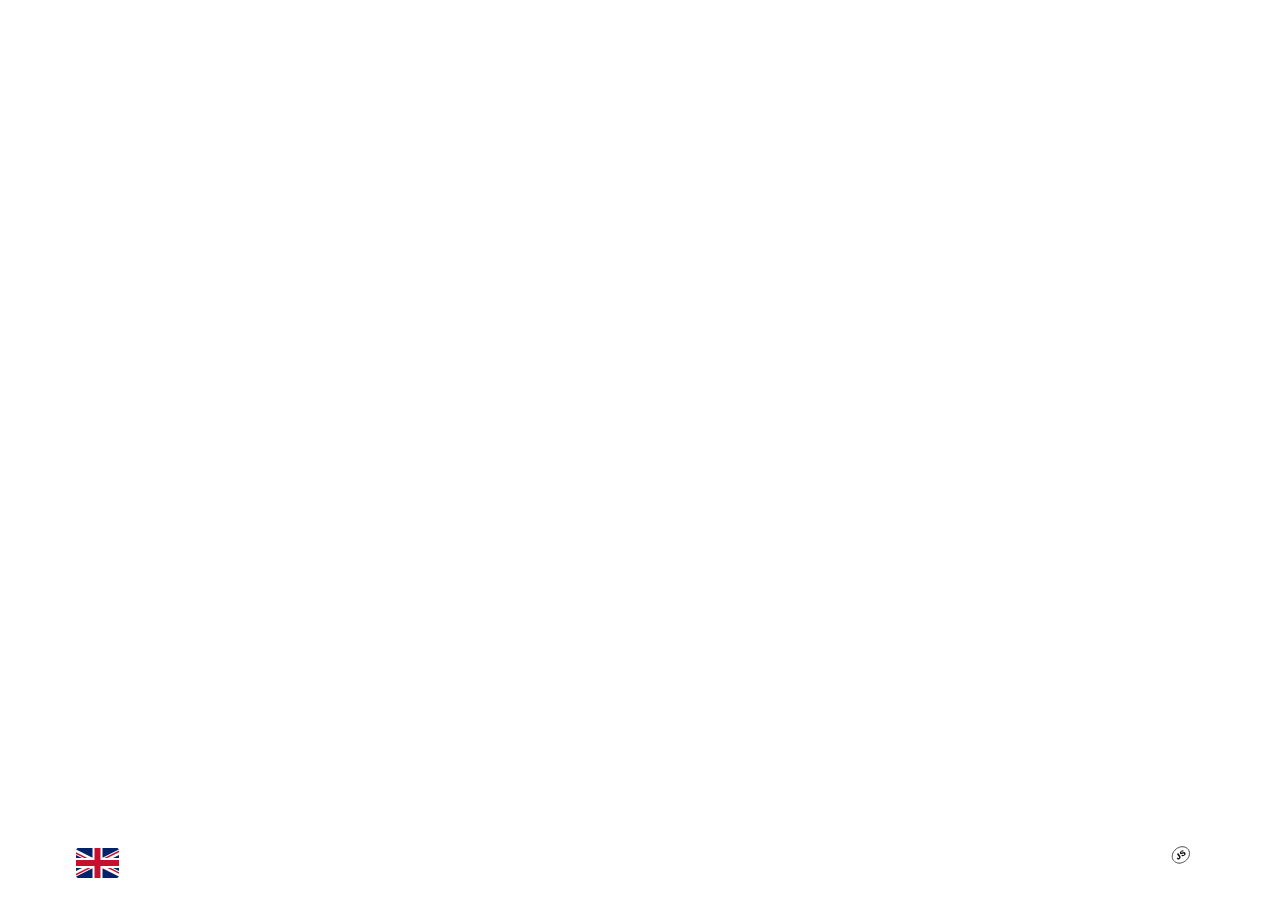
==== momentum/index.html @ db3cd1f4 "feat: add setting button" ====
<!DOCTYPE html>
<html lang="en">
<head>
  <meta charset="UTF-8" />
  <meta name="viewport" content="width=device-width, initial-scale=1.0" />
  <link href="assets/favicon.ico" rel="shortcut icon" />
  <link rel="stylesheet" href="css/owfont-regular.css" />
  <link rel="stylesheet" href="css/style.css" />
  <title>Momentum</title>
</head>
<body>
  <header class="header">
    <div class="player">
      <div class="player-controls">
        <button class="play-prev player-icon"></button>
        <button class="play player-icon"></button>
        <button class="play-next player-icon"></button>
      </div>
      <div class="vol-controls">
        <button class="vol-mute player-icon"></button>
        <input class="vol-line progress-style" type="range" min="0" max="100" value="10" >
      </div>
      <div class="play-title"><br></div>
      <input class="progress-bar progress-style" type="range" min="0" max="100" value="0">
      <div class="play-time">
        <div class="play-current-time">00:00</div>
        <div class="play-duration-time">00:00</div>
      </div>


      <ul class="play-list"></ul>
    </div>
    <div class="weather">
      <input type="text" class="city" />
      <i class="weather-icon owf"></i>
      <div class="weather-error"></div>
      <div class="description-container">
        <span class="weather-description"></span>
      </div>
      <div class="temperature"></div>
      <div class="wind"></div>
      <div class="humidity"></div>
    </div>
  </header>
  <main class="main">
    <div class="slider-icons">
      <button class="slide-prev slider-icon"></button>
      <button class="slide-next slider-icon"></button>
    </div>
    <time class="time"></time>
    <date class="date"></date>
    <div class="greeting-container">
      <span class="greeting"></span>
      <input type="text" class="name" />
    </div>
  </main>
  <footer class="footer">
    <div class="settings-wrapper">
      <button class="settings"></button>
      <button class="language"></button>
    </div>
    <div class="quote-wrapper">
      <button class="change-quote"></button>
      <div>
        <div class="quote"></div>
        <div class="author"></div>
      </div>
    </div>
    <div class="social-wrapper">
      <a class="social-item rs-logo" href="https://rs.school/js-stage0/" target="_blank">
        <img src="./assets/svg/rs_school.svg" class="rs-logo" alt="RS School" width="80" height="30">
      </a>
      <a class="social-item" href="https://github.com/Olmeor" target="_blank">
        <img src="./assets/svg/github.svg" alt="GitHub" width="40" height="40">
      </a>
    </div>
  </footer>
  <script type="module" src="js/script.js"></script>
</body>
</html>

<!-- ${translation[currentLang].defaultCity} -->

<!-- 
const translation = {
  en: {
    placeholder: "[Enter name]",
    night: "Good night",
    morning: "Good morning",
    afternoon: "Good afternoon",
    evening: "Good evening",
    temperature: "Temperature",
    windSpeed: "Wind speed",
    windSpeedUnit: "m/s",
    humidity: "Humidity",
    dataLanguage: "en-EN",
    defaultCity: "Minsk",
  },
  ru: {
    placeholder: "[Введите имя]",
    night: "Доброй ночи,",
    morning: "Доброе утро,",
    afternoon: "Добрый день,",
    evening: "Добрый вечер,",
    temperature: "Температура",
    windSpeed: "Скорость верта",
    windSpeedUnit: "м/с",
    humidity: "Влажность",
    dataLanguage: "ru-RU",
    defaultCity: "Минск",
  },
};
 -->
---- momentum/css/owfont-regular.css ----
/*!
 *  owfont-regular 1.0.0 by Deniz Fuchidzhiev - http://websygen.com
 *  License - font: SIL OFL 1.1, css: MIT License
 */
/* FONT PATH
 * -------------------------- */
@font-face {
  font-family: 'owfont';
  src: url('../assets/fonts/owfont-regular.eot?v=1.0.0');
  src: url('../assets/fonts/owfont-regular.eot?#iefix&v=1.0.0') format('embedded-opentype'),
	   url('../assets/fonts/owfont-regular.woff') format('woff'),
	   url('../assets/fonts/owfont-regular.ttf') format('truetype'),
	   url('../assets/fonts/owfont-regular.svg#owf-regular') format('svg');
  font-weight: normal;
  font-style: normal;
}
.owf {
  display: inline-block;
  font: normal normal normal 14px/1 owfont;
  font-size: inherit;
  text-rendering: auto;
  -webkit-font-smoothing: antialiased;
  -moz-osx-font-smoothing: grayscale;
  transform: translate(0, 0);
}
/* makes the font 33% larger relative to the icon container */
.owf-lg {
  font-size: 1.33333333em;
  line-height: 0.75em;
  vertical-align: -15%;
}
.owf-2x {
  font-size: 2em;
}
.owf-3x {
  font-size: 3em;
}
.owf-4x {
  font-size: 4em;
}
.owf-5x {
  font-size: 5em;
}
.owf-fw {
  width: 1.28571429em;
  text-align: center;
}
.owf-ul {
  padding-left: 0;
  margin-left: 2.14285714em;
  list-style-type: none;
}
.owf-ul > li {
  position: relative;
}
.owf-li {
  position: absolute;
  left: -2.14285714em;
  width: 2.14285714em;
  top: 0.14285714em;
  text-align: center;
}
.owf-li.owf-lg {
  left: -1.85714286em;
}
.owf-border {
  padding: .2em .25em .15em;
  border: solid 0.08em #eeeeee;
  border-radius: .1em;
}
.owf-pull-right {
  float: right;
}
.owf-pull-left {
  float: left;
}
.owf.owf-pull-left {
  margin-right: .3em;
}
.owf.owf-pull-right {
  margin-left: .3em;
}

/* owfont uses the Unicode Private Use Area (PUA) to ensure screen
   readers do not read off random characters that represent icons */
   
/*   Weather Condition Codes    */
   
/*   Thunderstorm - - - - - - - - - - - - - - - - - - - - - - - - - - - - - - - - - - - -    */
   
/* thunderstorm with light rain */
.owf-200:before,
.owf-200-d:before,
.owf-200-n:before {
  content: "\EB28";
}
/* thunderstorm with rain */
.owf-201:before,
.owf-201-d:before,
.owf-201-n:before {
  content: "\EB29";
}
/* thunderstorm with heavy rain */
.owf-202:before,
.owf-202-d:before,
.owf-202-n:before {
  content: "\EB2A";
}
/*  light thunderstorm  */
.owf-210:before,
.owf-210-d:before,
.owf-210-n:before {
  content: "\EB32";
}
/*  thunderstorm  */
.owf-211:before,
.owf-211-d:before,
.owf-211-n:before {
  content: "\EB33";
}
/*   heavy thunderstorm   */
.owf-212:before,
.owf-212-d:before,
.owf-212-n:before {
  content: "\EB34";
}
/*   ragged thunderstorm   */
.owf-221:before,
.owf-221-d:before,
.owf-221-n:before {
  content: "\EB3D";
}
/*  thunderstorm with light drizzle    */
.owf-230:before,
.owf-230-d:before,
.owf-230-n:before {
  content: "\EB46";
}
/*  thunderstorm with drizzle     */
.owf-231:before,
.owf-231-d:before,
.owf-231-n:before {
  content: "\EB47";
}
/* thunderstorm with heavy drizzle     */
.owf-232:before,
.owf-232-d:before,
.owf-232-n:before {
  content: "\EB48";
}

/*   Drizzle - - - - - - - - - - - - - - - - - - - - - - - - - - - - - - - - - - - -    */

/*  light intensity drizzle */
.owf-300:before,
.owf-300-d:before,
.owf-300-n:before {
  content: "\EB8C";
}
/*  drizzle */
.owf-301:before,
.owf-301-d:before,
.owf-301-n:before {
  content: "\EB8D";
}
/*  heavy intensity drizzle  */
.owf-302:before,
.owf-302-d:before,
.owf-302-n:before {
  content: "\EB8E";
}
/*   light intensity drizzle rain  */
.owf-310:before,
.owf-310-d:before,
.owf-310-n:before {
  content: "\EB96";
}
/*  drizzle rain  */
.owf-311:before,
.owf-311-d:before,
.owf-311-n:before {
  content: "\EB97";
}
/* heavy intensity drizzle rain */
.owf-312:before,
.owf-312-d:before,
.owf-312-n:before {
  content: "\EB98";
}
/* shower rain and drizzle  */
.owf-313:before,
.owf-313-d:before,
.owf-313-n:before {
  content: "\EB99";
}
/* heavy shower rain and drizzle*/
.owf-314:before,
.owf-314-d:before,
.owf-314-n:before {
  content: "\EB9A";
}
/* shower drizzle */
.owf-321:before,
.owf-321-d:before,
.owf-321-n:before {
  content: "\EBA1";
}

/*   Rain - - - - - - - - - - - - - - - - - - - - - - - - - - - - - - - - - - - -    */

/* light rain  */
.owf-500:before,
.owf-500-d:before,
.owf-500-n:before {
  content: "\EC54";
}
/* moderate rain  */
.owf-501:before,
.owf-501-d:before,
.owf-501-n:before {
  content: "\EC55";
}
/* heavy intensity rain  */
.owf-502:before,
.owf-502-d:before,
.owf-502-n:before {
  content: "\EC56";
}
/* very heavy rain   */
.owf-503:before,
.owf-503-d:before,
.owf-503-n:before {
  content: "\EC57";
}
/* extreme rain    */
.owf-504:before,
.owf-504-d:before,
.owf-504-n:before {
  content: "\EC58";
}
/* freezing rain    */
.owf-511:before,
.owf-511-d:before,
.owf-511-n:before {
  content: "\EC5F";
}
/*  light intensity shower rain    */
.owf-520:before,
.owf-520-d:before,
.owf-520-n:before {
  content: "\EC68";
}
/* shower rain  */
.owf-521:before,
.owf-521-d:before,
.owf-521-n:before {
  content: "\EC69";
}
/*  heavy intensity shower rain  */
.owf-522:before,
.owf-522-d:before,
.owf-522-n:before {
  content: "\EC6A";
}
/* ragged shower rain  */
.owf-531:before,
.owf-531-d:before,
.owf-531-n:before {
  content: "\EC73";
}

/*   Snow - - - - - - - - - - - - - - - - - - - - - - - - - - - - - - - - - - - -    */

/* light snow  */
.owf-600:before,
.owf-600-d:before,
.owf-600-n:before {
  content: "\ECB8";
}
/*  snow  */
.owf-601:before,
.owf-601-d:before,
.owf-601-n:before {
  content: "\ECB9";
}
/*   heavy snow   */
.owf-602:before,
.owf-602-d:before,
.owf-602-n:before {
  content: "\ECBA";
}
/*  sleet  */
.owf-611:before,
.owf-611-d:before,
.owf-611-n:before {
  content: "\ECC3";
}
/*   shower sleet */
.owf-612:before,
.owf-612-d:before,
.owf-612-n:before {
  content: "\ECC4";
}
/* light rain and snow */
.owf-615:before,
.owf-615-d:before,
.owf-615-n:before {
  content: "\ECC7";
}
/* rain and snow  */
.owf-616:before,
.owf-616-d:before,
.owf-616-n:before {
  content: "\ECC8";
}
/* light shower snow  */
.owf-620:before,
.owf-620-d:before,
.owf-620-n:before {
  content: "\ECCC";
}
/* shower snow  */
.owf-621:before,
.owf-621-d:before,
.owf-621-n:before {
  content: "\ECCD";
}
/* heavy shower snow  */
.owf-622:before,
.owf-622-d:before,
.owf-622-n:before {
  content: "\ECCE";
}

/*   Atmosphere - - - - - - - - - - - - - - - - - - - - - - - - - - - - - - - - - - - -    */

/* mist */
.owf-701:before,
.owf-701-d:before,
.owf-701-n:before {
  content: "\ED1D";
}
/* smoke */
.owf-711:before,
.owf-711-d:before,
.owf-711-n:before {
  content: "\ED27";
}
/* haze */
.owf-721:before,
.owf-721-d:before,
.owf-721-n:before {
  content: "\ED31";
}
/* Sand/Dust Whirls */
.owf-731:before,
.owf-731-d:before,
.owf-731-n:before {
  content: "\ED3B";
}
/* Fog */
.owf-741:before,
.owf-741-d:before,
.owf-741-n:before {
  content: "\ED45";
}
/* sand */
.owf-751:before,
.owf-751-d:before,
.owf-751-n:before {
  content: "\ED4F";
}
/* dust */
.owf-761:before,
.owf-761-d:before,
.owf-761-n:before {
  content: "\ED59";
}
/*  VOLCANIC ASH  */
.owf-762:before,
.owf-762-d:before,
.owf-762-n:before {
  content: "\ED5A";
}
/* SQUALLS */
.owf-771:before,
.owf-771-d:before,
.owf-771-n:before {
  content: "\ED63";
}
/* TORNADO */
.owf-781:before,
.owf-781-d:before,
.owf-781-n:before {
  content: "\ED6D";
}

/*   Clouds - - - - - - - - - - - - - - - - - - - - - - - - - - - - - - - - - - - -    */

/*  sky is clear  */  /*  Calm  */
.owf-800:before,
.owf-800-d:before,
.owf-951:before,
.owf-951-d:before {
  content: "\ED80";
}
.owf-800-n:before,
.owf-951-n:before {
  content: "\F168";
}
/*  few clouds   */
.owf-801:before,
.owf-801-d:before {
  content: "\ED81";
}
.owf-801-n:before {
  content: "\F169";
}
/* scattered clouds */
.owf-802:before,
.owf-802-d:before {
  content: "\ED82";
}
.owf-802-n:before {
  content: "\F16A";
}
/* broken clouds  */
.owf-803:before,
.owf-803-d:before,
.owf-803-n:before {
  content: "\ED83";
}
/* overcast clouds  */
.owf-804:before,
.owf-804-d:before,
.owf-804-n:before {
  content: "\ED84";
}

/*   Extreme - - - - - - - - - - - - - - - - - - - - - - - - - - - - - - - - - - - -    */

/* tornado  */
.owf-900:before,
.owf-900-d:before,
.owf-900-n:before {
  content: "\EDE4";
}
/*  tropical storm  */
.owf-901:before,
.owf-901-d:before,
.owf-901-n:before {
  content: "\EDE5";
}
/* hurricane */
.owf-902:before,
.owf-902-d:before,
.owf-902-n:before {
  content: "\EDE6";
}
/* cold */
.owf-903:before,
.owf-903-d:before,
.owf-903-n:before {
  content: "\EDE7";
}
/* hot */
.owf-904:before,
.owf-904-d:before,
.owf-904-n:before {
  content: "\EDE8";
}
/* windy */
.owf-905:before,
.owf-905-d:before,
.owf-905-n:before {
  content: "\EDE9";
}
/* hail */
.owf-906:before,
.owf-906-d:before,
.owf-906-n:before {
  content: "\EDEA";
}

/*   Additional - - - - - - - - - - - - - - - - - - - - - - - - - - - - - - - - - - - -    */

/* Setting */
.owf-950:before,
.owf-950-d:before,
.owf-950-n:before {
  content: "\EE16";
}
/*  Light breeze  */
.owf-952:before,
.owf-952-d:before,
.owf-952-n:before {
  content: "\EE18";
}
/*  Gentle Breeze  */
.owf-953:before,
.owf-953-d:before,
.owf-953-n:before {
  content: "\EE19";
}
/*  Moderate breeze  */
.owf-954:before,
.owf-954-d:before,
.owf-954-n:before {
  content: "\EE1A";
}
/* Fresh Breeze  */
.owf-955:before,
.owf-955-d:before,
.owf-955-n:before {
  content: "\EE1B";
}
/* Strong  Breeze  */
.owf-956:before,
.owf-956-d:before,
.owf-956-n:before {
  content: "\EE1C";
}
/* High wind, near gale  */
.owf-957:before,
.owf-957-d:before,
.owf-957-n:before {
  content: "\EE1D";
}
/* Gale */
.owf-958:before,
.owf-958-d:before,
.owf-958-n:before {
  content: "\EE1E";
}
/*  Severe Gale  */
.owf-959:before,
.owf-959-d:before,
.owf-959-n:before {
  content: "\EE1F";
}
/* Storm */
.owf-960:before,
.owf-960-d:before,
.owf-960-n:before {
  content: "\EE20";
}
/*  Violent Storm  */
.owf-961:before,
.owf-961-d:before,
.owf-961-n:before {
  content: "\EE21";
}
/* Hurricane */
.owf-962:before,
.owf-962-d:before,
.owf-962-n:before {
  content: "\EE22";
}
---- momentum/css/style.css ----
@font-face {
  font-family: 'Arial-MT';
  src: url("../assets/fonts/Arial-MT.woff"); /* Путь к файлу со шрифтом */
 }

* {
  box-sizing: border-box;
  margin: 0;
  padding: 0;
}
/* ---------------------------------- */

button,
html input[type="button"],
input[type="reset"],
input[type="submit"],
input[type="range"],
input[type="text"] {
  cursor: pointer;
  overflow: visible;
}

button[disabled],
html input[disabled] {
  cursor: default;
}

body {
  min-width: 480px;
  min-height: 100vh;
  font-family: 'Arial', sans-serif;
  font-size: 16px;
  color: #fff;
  text-align: center;
  /* background: url("../assets/img/bg.jpg") center/cover, rgba(0, 0, 0, 0.5); */
  background-blend-mode: multiply;
  transition: background-image 1s ease-in-out;
  background-size: cover;
  overflow: hidden;
}

.header {
  display: flex;
  justify-content: space-between;
  align-items: flex-start;
  width: 100%;
  height: 30vh;
  min-height: 220px;  
  padding: 20px;
}

/* Player */

.player {
  width: 200px;
  position: relative;
}

.player::before,
.weather::before {
  	display: block;
	content: "";
	position: absolute;
	left: -20px;
	top: -20px;
	width: calc(100% + 40px);
	height: calc(100% + 40px);
	background-color: #FFFFFF10;
	z-index: -1;
}

.player::before {
	border-bottom-right-radius: 16px;
}

.weather::before {
  border-bottom-left-radius: 16px;
}

.player-controls {
  display: flex;
  align-items: center;
  justify-content: space-around;
  margin-bottom: 10px;
}

.play-list {
  text-align: left;

}

.play-item {
  position: relative;
  padding: 5px;
  padding-left: 20px;
  list-style: none;
  opacity: .8;
  transition: .3s;
  display: flex;
  justify-content: space-between;
  width: 200px;
  cursor: pointer;
}

.play-item:hover {
  opacity: 1;
}

.play-item::before {
  content: "\2713";  
  position: absolute;
  left: 0;
  top: 2px;
  font-weight: 900;
}

.item-active {
  color: #C5B358;
}

.item-active::before {
  color: #C5B358;
}

.player-icon,
.slider-icon,
.change-quote {
  width: 32px;
  height: 32px;
  background-size: 32px 32px;
  background-position: center center;
  background-repeat: no-repeat;
  background-color: transparent;
  border: 0;
  outline: 0;
  opacity: .8;
  transition: .3s;  
}

.player-icon:hover,
.slider-icon:hover,
.change-quote:hover {
  opacity: 1;
}

.player-icon:active,
.slider-icon:active,
.change-quote:active {
  border: 0;
  outline: 0;  
  transform: scale(1.1);
}

.play {
  width: 40px;
  height: 40px;
  background-size: 40px 40px;
  background-image: url("../assets/svg/play.svg");
}

.play-item-btn {
  width: 16px;
  height: 16px;
  background-size: 16px 16px;
}

.play-item-pause {
  background-image: url("../assets/svg/pause-active.svg");
}

.pause {
  background-image: url("../assets/svg/pause.svg");
}

.play-prev {
  background-image: url("../assets/svg/play-prev.svg");
}

.play-next {
  background-image: url("../assets/svg/play-next.svg");
}

/* Advanced player */

.time-line {
  display: flex;
  height: 6px;
  border-radius: 3px;
  background-color: rgba(255, 255, 255, 0.5);
  z-index: 2;
  margin-bottom: 2px;
}

.all-time-line {
  display: flex;
  height: 6px;
  align-self: center;
  border-radius: 3px;
  background-color: rgb(255, 255, 255);
  z-index: 1;
}

.mute-icon {
  background-image: url("../assets/svg/mute.svg") !important;
}

.vol-controls {
  left: 164px;
  width: 200px;
  display: flex;
  justify-self: flex-start;
  align-items: stretch;
  z-index: 10;
  transition: width 0.5s;
  padding-bottom: 10px;
  gap: 8px;
}

.vol-mute {
  background-image: url("../assets/svg/volume.svg");
  background-repeat: no-repeat;
  justify-self: flex-start;
  min-width: 32px;
  height: 32px;
}

.vol-line {
  width: 160px;
  align-self: center;
  height: 6px;
}

.progress-style {
  -webkit-appearance: none;
  appearance: none;
  height: 6px;
  width: 100%;
  background: rgba(255, 255, 255, 0.5);
  border-radius: 3px;
}

.progress-style::-webkit-slider-thumb {
  -webkit-appearance: none;
  margin-top: -6px;
  margin-left: 0px;
  height: 16px;
  width: 10px;
  /* border: 0; */
  background: rgba(255, 255, 255);
  border-radius: 50%;
}

.progress-style::-webkit-slider-runnable-track {
  -webkit-appearance: none;
  appearance: none;
  max-height: 5px;
  border-radius: 30px;
}

.progress-style:focus {
  outline: none;
}

.play-title {
  text-align: center;
  opacity: .8;
}

.play-time {
  display: flex;
  justify-content: space-between;
  margin-top: 5px;
  margin-bottom: 8px;
}

.play-current-time {
  font-size: 0.8rem;
  opacity: .8;
}

.play-duration-time {
  font-size: 0.8rem;
  opacity: .8;
}

/* Weather */

.weather {
  display: flex;
  flex-direction: column;
  justify-content: space-between;
  align-items: flex-start;
  row-gap: 5px;
  width: 180px;
  min-height: 180px;
  height: 268px; /* need resize observer*/
  text-align: left;
  position: relative;
  opacity: .8;
}

.weather-error {
  margin-top: -10px;
}

.description-container {
  display: flex;
  flex-wrap: wrap;
  justify-content: flex-start;
  align-items: center;
  column-gap: 12px;
}

.weather-icon {
  font-size: 80px;
}

.city {
  width: 170px;
  height: 34px;
  padding: 5px;
  font-size: 20px;
  line-height: 24px;
  color: #fff;  
  border: 0;
  outline: 0;
  border-bottom: 1px solid #fff;
  background-color: transparent;
  z-index: 1;
}

/* Background slider*/

.main {
  position: relative;
  display: flex;
  flex-direction: column;
  justify-content: center;
  align-items: center;
  width: 100%;
  height: 40vh;
  min-height: 260px;  
  padding: 20px;
}

.slider-icon {
  position: absolute;
  top: 50%;
  margin-top: -16px;
}

.slide-prev {
  left: 20px;
  background-image: url("../assets/svg/slider-prev.svg");
}

.slide-next {
  right: 20px;
  background-image: url("../assets/svg/slider-next.svg");
}

.time {
  min-height: 124px;
  margin-bottom: 10px;
  font-family: 'Arial-MT';
  font-size: 100px;
  letter-spacing: -4px;  
}

.date {
  min-height: 28px;
  font-size: 24px;
  margin-bottom: 20px;
}

.greeting-container {
  display: flex;
  flex-wrap: wrap;
  justify-content: stretch;
  align-items: center;
  min-height: 48px;
  width: 100vw;
  font-size: 40px;
}

.greeting {
  flex: 1;  
  padding: 10px;
  text-align: right;
}

.name {
  flex: 1;
  max-width: 50%;
  padding: 10px;
  font-size: 40px;
  text-align: left;
  color: #fff;
  background-color: transparent;
  border: 0;
  outline: 0;
}

.name::placeholder {
  color: #fff;
  opacity: .6;
}

/* Footer */

.footer {
  display: flex;
  /* flex-direction: column; */
  justify-content: space-between;
  align-items: flex-end;
  width: 100%;
  height: 30vh;
  min-height: 160px;  
  padding: 20px;
  gap: 30px;
}

.change-quote {
  margin-bottom: 30px;
  background-image: url("../assets/svg/reload.svg");  
}

.quote {
  min-height: 32px;
}

.author {
  min-height: 20px;
}

.settings-wrapper {
  display: flex;
	gap: 20px;
	left: 20px;
	bottom: 20px;
	align-items: center;
  min-width: 140px;
}

.social-wrapper {
  display: flex;
	gap: 20px;
	right: 20px;
	bottom: 20px;
	align-items: center;
}

.social-wrapper img {
  display: block;
}

.settings {
  background-image: url("../assets/svg/settings.svg");
  background-position: center center;
  background-repeat: no-repeat;
  background-color: transparent;
  width: 35px;
  height: 35px;
  border: 0;
  opacity: 0.8;
  transition: all 0.3s ease;
}

.settings:hover {
	transform: rotate(90deg);
  opacity: 1;
}

.language {
  background-image: url("../assets/svg/united-kingdom-flag-icon.svg");
  background-position: center center;
  background-repeat: no-repeat;
  background-color: transparent;
  width: 45px;
  height: 30px;
  border: 0;
}

.language-ru {
  background-image: url("../assets/svg/russia-flag-icon.svg");
}


@media (max-width: 768px) {
  .time {
    min-height: 80px;
    font-size: 72px;    
  }

  .greeting-container {
    min-height: 40px;
    font-size: 32px;
  }

  .greeting {
    padding: 5px;
  }

  .name {
    font-size: 32px;
    padding: 5px;
  }
}
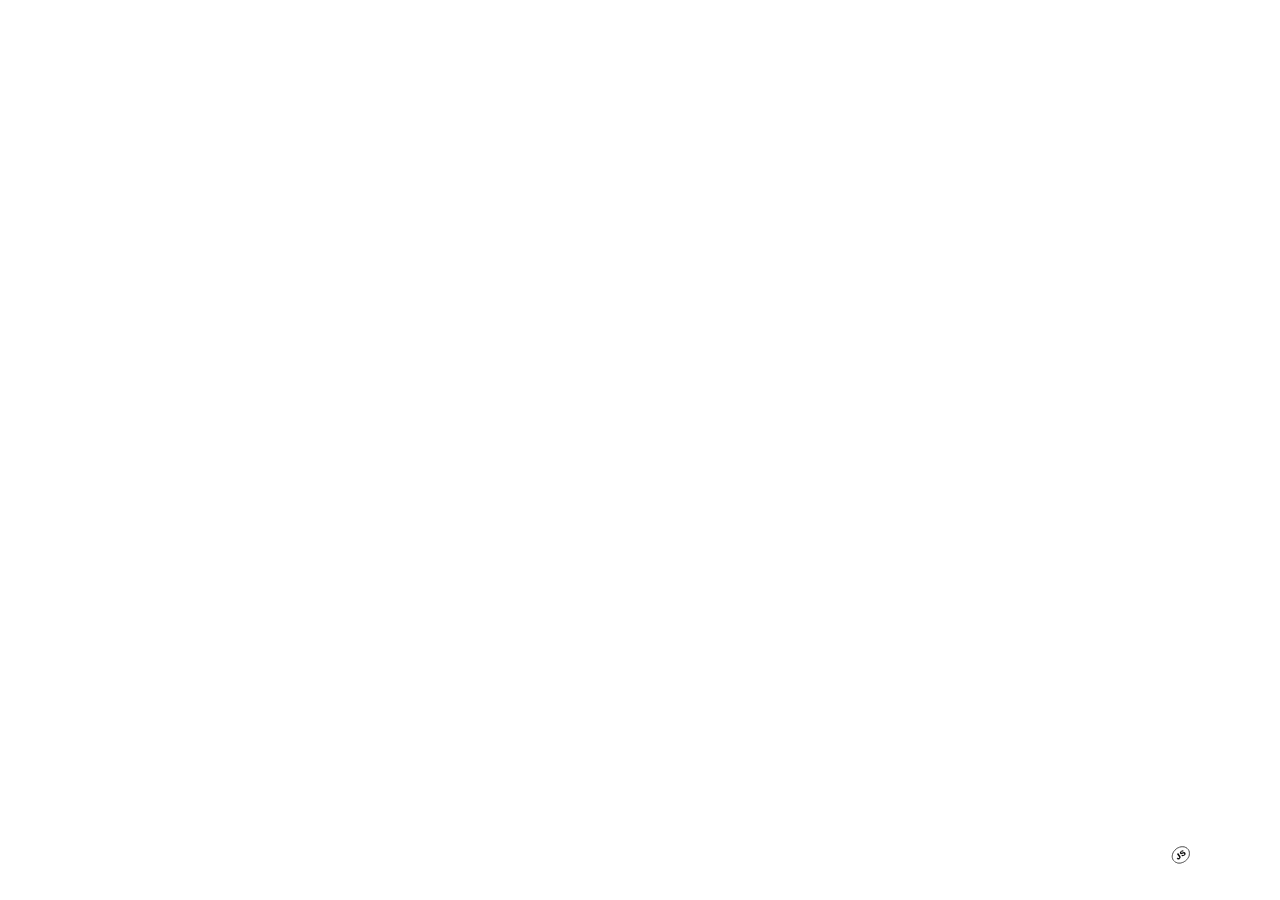
==== commit d40b8847: "fix: fix any bugs" ====
--- a/momentum/index.html
+++ b/momentum/index.html
@@ -37,9 +37,9 @@
       <div class="description-container">
         <span class="weather-description"></span>
       </div>
-      <div class="temperature"></div>
-      <div class="wind"></div>
-      <div class="humidity"></div>
+      <div class="weather-temperature temperature"></div>
+      <div class="weather-wind wind"></div>
+      <div class="weather-humidity humidity"></div>
     </div>
   </header>
   <main class="main">
@@ -47,17 +47,87 @@
       <button class="slide-prev slider-icon"></button>
       <button class="slide-next slider-icon"></button>
     </div>
-    <time class="time"></time>
+    <time class="time timeBlock"></time>
     <date class="date"></date>
     <div class="greeting-container">
       <span class="greeting"></span>
       <input type="text" class="name" />
     </div>
+    <div class="settings-wrapper">
+      <form name="form" class="settings-form" action="#">
+        <div class="settings-content">
+          <div class="settings-block">
+            <p class="setting-lang">Изменить язык</p>
+            <span class="input-checkbox">
+              <input type="checkbox" class="checkbox" id="switch-lang" name="languageButton">
+              <label for="switch-lang" class="toggle-lang"></label>
+            </span>
+          </div>
+          <div class="settings-block">
+            <p class="setting-time">Время</p>
+            <span class="input-checkbox">
+              <input type="checkbox" class="checkbox" id="switch-time" name="timeBlock">
+              <label for="switch-time"></label>
+            </span>
+          </div>
+          <div class="settings-block">
+            <p class="setting-date">Дата</p>
+            <span class="input-checkbox">
+              <input type="checkbox" class="checkbox" id="switch-date" name="dateBlock">
+              <label for="switch-date"></label>
+            </span>
+          </div>
+          <div class="settings-block">
+            <p class="setting-greeting">Приветствие</p>
+            <span class="input-checkbox">
+              <input type="checkbox" class="checkbox" id="switch-greeting" name="greetingBlock">
+              <label for="switch-greeting"></label>
+            </span>
+          </div>
+          <div class="settings-block">
+            <p class="setting-quotes">Цитаты</p>
+            <span class="input-checkbox">
+              <input type="checkbox" class="checkbox" id="switch-quote" name="quotesBlock">
+              <label for="switch-quote"></label>
+            </span>
+          </div>
+          <div class="settings-block">
+            <p class="setting-audio">Аудио плеер</p>
+            <span class="input-checkbox">
+              <input type="checkbox" class="checkbox" id="switch-audio" name="playerBlock">
+              <label for="switch-audio"></label>
+            </span>
+          </div>
+          <div class="settings-block">
+            <p class="setting-weather">Погода</p>
+            <span class="input-checkbox">
+              <input type="checkbox" class="checkbox" id="switch-weather" name="weatherBlock">
+              <label for="switch-weather"></label>
+            </span>
+          </div>
+          
+          <div class="settings-block">
+            <p class="setting-bg">Бэкграунд</p>
+            <div class="setting-bg-container">
+              <!-- <label for="switch-background"></label> -->
+              <select class="switch-background" id="switch-background" name="backgroundBlock">
+                <option value="1" selected>Github</option>
+                <option value="2">Unsplash API</option>
+                <option value="3">Flickr API</option>
+              </select>
+            </div>
+          </div>
+          <div class="settings-block bgThemeBlock disable-block">
+            <input type="text" placeholder="Введите тему" class="switch-background-theme" id="switch-bg-theme" name="backgroundTheme">
+            <button class="set-theme-button"></button>
+          </div>
+          </div>
+      </form>
+    </div>
   </main>
   <footer class="footer">
     <div class="settings-wrapper">
       <button class="settings"></button>
-      <button class="language"></button>
     </div>
     <div class="quote-wrapper">
       <button class="change-quote"></button>
@@ -78,36 +148,3 @@
   <script type="module" src="js/script.js"></script>
 </body>
 </html>
-
-<!-- ${translation[currentLang].defaultCity} -->
-
-<!-- 
-const translation = {
-  en: {
-    placeholder: "[Enter name]",
-    night: "Good night",
-    morning: "Good morning",
-    afternoon: "Good afternoon",
-    evening: "Good evening",
-    temperature: "Temperature",
-    windSpeed: "Wind speed",
-    windSpeedUnit: "m/s",
-    humidity: "Humidity",
-    dataLanguage: "en-EN",
-    defaultCity: "Minsk",
-  },
-  ru: {
-    placeholder: "[Введите имя]",
-    night: "Доброй ночи,",
-    morning: "Доброе утро,",
-    afternoon: "Добрый день,",
-    evening: "Добрый вечер,",
-    temperature: "Температура",
-    windSpeed: "Скорость верта",
-    windSpeedUnit: "м/с",
-    humidity: "Влажность",
-    dataLanguage: "ru-RU",
-    defaultCity: "Минск",
-  },
-};
- -->--- a/momentum/css/style.css
+++ b/momentum/css/style.css
@@ -26,16 +26,21 @@
 }
 
 body {
+  display: flex;
+  flex-direction: column;
+  justify-content: space-between;
+  height: 100%;
+  width: 100%;
   min-width: 480px;
   min-height: 100vh;
   font-family: 'Arial', sans-serif;
   font-size: 16px;
   color: #fff;
   text-align: center;
-  /* background: url("../assets/img/bg.jpg") center/cover, rgba(0, 0, 0, 0.5); */
   background-blend-mode: multiply;
   transition: background-image 1s ease-in-out;
   background-size: cover;
+  /* background-size: auto 100%; */
   overflow: hidden;
 }
 
@@ -54,27 +59,28 @@
 .player {
   width: 200px;
   position: relative;
+  transition: .3s;
 }
 
 .player::before,
 .weather::before {
-  	display: block;
+  display: block;
 	content: "";
 	position: absolute;
 	left: -20px;
 	top: -20px;
 	width: calc(100% + 40px);
 	height: calc(100% + 40px);
-	background-color: #FFFFFF10;
+	background-color: #FFFFFF20;
 	z-index: -1;
 }
 
 .player::before {
-	border-bottom-right-radius: 16px;
+	border-bottom-right-radius: 20px;
 }
 
 .weather::before {
-  border-bottom-left-radius: 16px;
+  border-bottom-left-radius: 20px;
 }
 
 .player-controls {
@@ -86,16 +92,32 @@
 
 .play-list {
   text-align: left;
-
+  height: 112px;
+  overflow-y: scroll;
+  overflow-x: hidden;
+}
+
+.play-list::-webkit-scrollbar {
+  width: 6px;
+}
+
+.play-list::-webkit-scrollbar-track {
+  background: rgba(255, 255, 255, 0.5);
+  border-radius: 3px;
+}
+
+.play-list::-webkit-scrollbar-thumb {
+  background-color: white;
+  border-radius: 20px;
 }
 
 .play-item {
   position: relative;
-  padding: 5px;
-  padding-left: 20px;
+  padding: 5px 15px 5px 20px;
+  /* padding-left: 20px; */
   list-style: none;
   opacity: .8;
-  transition: .3s;
+  /* transition: .3s; */
   display: flex;
   justify-content: space-between;
   width: 200px;
@@ -289,14 +311,15 @@
   display: flex;
   flex-direction: column;
   justify-content: space-between;
-  align-items: flex-start;
+  /* align-items: flex-start; */
   row-gap: 5px;
   width: 180px;
   min-height: 180px;
   height: 268px; /* need resize observer*/
-  text-align: left;
+  /* text-align: left; */
   position: relative;
   opacity: .8;
+  transition: .3s;
 }
 
 .weather-error {
@@ -313,6 +336,12 @@
 
 .weather-icon {
   font-size: 80px;
+}
+
+.weather-temperature,
+.weather-wind,
+.weather-humidity {
+  display: flex;
 }
 
 .city {
@@ -364,13 +393,15 @@
   margin-bottom: 10px;
   font-family: 'Arial-MT';
   font-size: 100px;
-  letter-spacing: -4px;  
+  letter-spacing: -4px;
+  transition: .3s;
 }
 
 .date {
   min-height: 28px;
   font-size: 24px;
   margin-bottom: 20px;
+  transition: .3s;
 }
 
 .greeting-container {
@@ -381,6 +412,7 @@
   min-height: 48px;
   width: 100vw;
   font-size: 40px;
+  transition: .3s;
 }
 
 .greeting {
@@ -420,6 +452,9 @@
   gap: 30px;
 }
 
+.quote-wrapper {
+  transition: .3s;
+}
 .change-quote {
   margin-bottom: 30px;
   background-image: url("../assets/svg/reload.svg");  
@@ -459,8 +494,8 @@
   background-position: center center;
   background-repeat: no-repeat;
   background-color: transparent;
-  width: 35px;
-  height: 35px;
+  width: 30px;
+  height: 30px;
   border: 0;
   opacity: 0.8;
   transition: all 0.3s ease;
@@ -471,20 +506,171 @@
   opacity: 1;
 }
 
-.language {
-  background-image: url("../assets/svg/united-kingdom-flag-icon.svg");
-  background-position: center center;
-  background-repeat: no-repeat;
-  background-color: transparent;
-  width: 45px;
-  height: 30px;
-  border: 0;
-}
-
-.language-ru {
-  background-image: url("../assets/svg/russia-flag-icon.svg");
-}
-
+/* Settings */
+
+.settings-form {
+	position: fixed;
+	left: -300px;
+	bottom: 80px;
+	z-index: 3;
+  transition: .3s;
+}
+
+.settings-open{
+  left: 30px;
+}
+
+.settings-menu-shadow {
+  position: fixed;
+  z-index: 3;
+  width: 100%;
+  height: 100%;
+  background-color: rgba(0, 0, 0, .3);
+  left: 0;
+  bottom: 0;
+}
+
+.settings-content {
+	display: flex;
+	flex-direction: column;
+  padding: 20px;
+  width: 270px;
+	box-sizing: border-box;
+	gap: 15px;
+	background-color: #FFFFFF20;
+	border-radius: 20px;
+	transition: all 0.4s ease;
+}
+
+.settings-block {
+	white-space: nowrap;
+	display: flex;
+  /* position: relative; */
+	justify-content: space-between;
+	align-items: flex-start;
+	gap: 20px;
+  font-size: 18px;
+}
+
+.settings-block p {
+	user-select: none;
+	/* font-weight: normal; */
+	line-height: 20px;
+}
+
+.setting-lang {
+  padding-top: 7px;
+}
+
+/* label */
+
+input[type="checkbox"] {
+	height: 0;
+	width: 0;
+	visibility: hidden;
+	position: absolute;
+}
+
+label {
+	cursor: pointer;
+	text-indent: -9999px;
+	width: 40px;
+	height: 20px;
+	background: grey;
+	display: block;
+	border-radius: 100px;
+	position: relative;
+}
+
+label::after {
+	content: "";
+	position: absolute;
+	top: 5px;
+	left: 5px;
+	width: 10px;
+	height: 10px;
+	background: #0039A6;
+	border-radius: 10px;
+	transition: 0.3s;
+	z-index: 1;
+}
+
+input:checked + label {
+	background: #FFFFFF;
+}
+
+input + .toggle-lang {
+	border-radius: 0;
+  /* width: 30px; */
+  height: 27px;
+	background: url("../assets/svg/united-kingdom-flag-icon.svg");
+}
+
+input:checked + .toggle-lang {
+	background: url("../assets/svg/russia-flag-icon.svg");
+	/* background-position-y: 1.2px; */
+}
+
+/* input + .toggle-lang {
+	box-shadow: inset 0 0 3px rgba(0, 0, 0, 0.8);
+	background-blend-mode: multiply;
+} */
+
+input:checked + label:after {
+	left: calc(100% - 5px);
+	transform: translateX(-100%);
+}
+
+label:active:after {
+	width: 18px;
+}
+
+input + .toggle-lang::after {
+	content: "";
+	width: 100%;
+	height: 100%;
+	position: absolute;
+	left: 0 !important;
+	top: 0;
+	/* background-color: #FFF; */
+	/* border-radius: 20px; */
+	/* z-index: 0; */
+	opacity: 0.1;
+  transform: none !important;
+}
+
+.setting-bg-container select {
+	padding: 0 5px;
+	height: 20px;
+	border: 0;
+	border-radius: 20px;
+	box-sizing: border-box;
+	outline: none;
+}
+
+.with-tag {
+	margin-bottom: 34px;
+}
+.with-tag input {
+	display: block;
+}
+
+.disable-block {
+  display: none;
+}
+
+.hidden-block {
+	opacity: 0;
+	visibility: hidden;
+	overflow: hidden;
+  /* height: 0; */
+  min-height: 0;
+  padding: 0;
+	margin: 0;
+  font-size: 0;
+	transform: scale(0, 0);
+  transition: .3s;
+}
 
 @media (max-width: 768px) {
   .time {
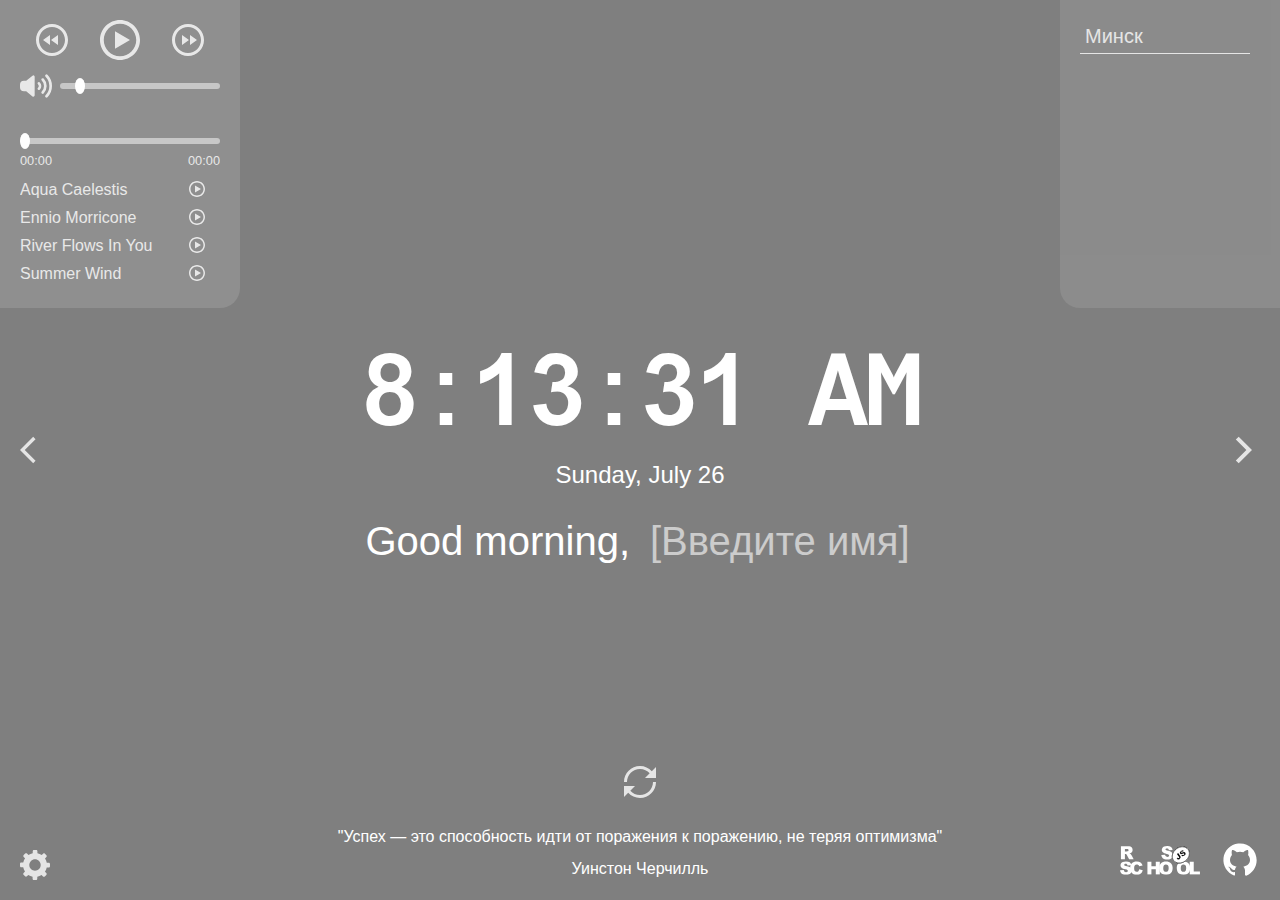
==== commit ea7f155e: "Merge branch 'gh-pages' into momentum" ====
--- a/momentum/index.html
+++ b/momentum/index.html
@@ -26,8 +26,6 @@
         <div class="play-current-time">00:00</div>
         <div class="play-duration-time">00:00</div>
       </div>
-
-
       <ul class="play-list"></ul>
     </div>
     <div class="weather">
@@ -54,7 +52,7 @@
       <input type="text" class="name" />
     </div>
     <div class="settings-wrapper">
-      <form name="form" class="settings-form" action="#">
+      <div name="form" class="settings-form">
         <div class="settings-content">
           <div class="settings-block">
             <p class="setting-lang">Изменить язык</p>
@@ -109,11 +107,10 @@
           <div class="settings-block">
             <p class="setting-bg">Бэкграунд</p>
             <div class="setting-bg-container">
-              <!-- <label for="switch-background"></label> -->
               <select class="switch-background" id="switch-background" name="backgroundBlock">
-                <option value="1" selected>Github</option>
-                <option value="2">Unsplash API</option>
-                <option value="3">Flickr API</option>
+                <option value="0">Github</option>
+                <option value="1">Unsplash API</option>
+                <option value="2">Flickr API</option>
               </select>
             </div>
           </div>
@@ -122,12 +119,12 @@
             <button class="set-theme-button"></button>
           </div>
           </div>
-      </form>
+      </div>
     </div>
   </main>
   <footer class="footer">
     <div class="settings-wrapper">
-      <button class="settings"></button>
+      <button class="settings-button"></button>
     </div>
     <div class="quote-wrapper">
       <button class="change-quote"></button>
@@ -145,6 +142,7 @@
       </a>
     </div>
   </footer>
-  <script type="module" src="js/script.js"></script>
+  <script src="./js/index.js"></script>
+  <script type="module" src="./js/script.js"></script>
 </body>
 </html>
--- a/momentum/css/style.css
+++ b/momentum/css/style.css
@@ -1,14 +1,13 @@
 @font-face {
   font-family: 'Arial-MT';
   src: url("../assets/fonts/Arial-MT.woff"); /* Путь к файлу со шрифтом */
- }
+}
 
 * {
   box-sizing: border-box;
   margin: 0;
   padding: 0;
 }
-/* ---------------------------------- */
 
 button,
 html input[type="button"],
@@ -26,21 +25,17 @@
 }
 
 body {
-  display: flex;
-  flex-direction: column;
-  justify-content: space-between;
-  height: 100%;
-  width: 100%;
-  min-width: 480px;
+  min-width: 390px;
   min-height: 100vh;
+  margin: 0 auto;
   font-family: 'Arial', sans-serif;
   font-size: 16px;
   color: #fff;
   text-align: center;
+  background: center/cover, rgba(0, 0, 0, 0.5);
   background-blend-mode: multiply;
   transition: background-image 1s ease-in-out;
   background-size: cover;
-  /* background-size: auto 100%; */
   overflow: hidden;
 }
 
@@ -113,11 +108,9 @@
 
 .play-item {
   position: relative;
-  padding: 5px 15px 5px 20px;
-  /* padding-left: 20px; */
+  padding: 5px 15px 5px 0px;
   list-style: none;
   opacity: .8;
-  /* transition: .3s; */
   display: flex;
   justify-content: space-between;
   width: 200px;
@@ -128,13 +121,13 @@
   opacity: 1;
 }
 
-.play-item::before {
+/* .play-item::before {
   content: "\2713";  
   position: absolute;
   left: 0;
   top: 2px;
   font-weight: 900;
-}
+} */
 
 .item-active {
   color: #C5B358;
@@ -165,12 +158,21 @@
   opacity: 1;
 }
 
+.set-theme-button,
 .player-icon:active,
 .slider-icon:active,
 .change-quote:active {
   border: 0;
   outline: 0;  
   transform: scale(1.1);
+}
+
+.change-quote:hover {
+  transform: rotate(90deg);
+}
+
+.change-quote:active {
+  transform: rotate(-90deg);
 }
 
 .play {
@@ -311,12 +313,10 @@
   display: flex;
   flex-direction: column;
   justify-content: space-between;
-  /* align-items: flex-start; */
   row-gap: 5px;
   width: 180px;
   min-height: 180px;
   height: 268px; /* need resize observer*/
-  /* text-align: left; */
   position: relative;
   opacity: .8;
   transition: .3s;
@@ -368,7 +368,6 @@
   align-items: center;
   width: 100%;
   height: 40vh;
-  min-height: 260px;  
   padding: 20px;
 }
 
@@ -453,8 +452,10 @@
 }
 
 .quote-wrapper {
+  display: block;
   transition: .3s;
 }
+
 .change-quote {
   margin-bottom: 30px;
   background-image: url("../assets/svg/reload.svg");  
@@ -489,7 +490,7 @@
   display: block;
 }
 
-.settings {
+.settings-button {
   background-image: url("../assets/svg/settings.svg");
   background-position: center center;
   background-repeat: no-repeat;
@@ -501,7 +502,7 @@
   transition: all 0.3s ease;
 }
 
-.settings:hover {
+.settings-button:hover {
 	transform: rotate(90deg);
   opacity: 1;
 }
@@ -543,8 +544,8 @@
 }
 
 .settings-block {
+	display: flex;
 	white-space: nowrap;
-	display: flex;
   /* position: relative; */
 	justify-content: space-between;
 	align-items: flex-start;
@@ -554,12 +555,42 @@
 
 .settings-block p {
 	user-select: none;
-	/* font-weight: normal; */
 	line-height: 20px;
 }
 
 .setting-lang {
   padding-top: 7px;
+}
+
+.switch-background {
+  cursor: pointer;
+}
+
+.set-theme-button {
+  width: 20px;
+  height: 20px;
+  border-radius: 10px;
+  border: 0;
+  background: url("../assets/svg/set-theme.svg");
+  background-size: 20px 20px;
+  opacity: .8;
+}
+
+.set-theme-button:hover {
+  opacity: 1;
+}
+
+.set-theme-button:active {
+  border: 0;
+  outline: 0;  
+  transform: scale(1.3);
+}
+
+.switch-background-theme {
+  border-radius: 100px;
+  border: 0;
+  padding: 0 10px;
+  line-height: 20px;
 }
 
 /* label */
@@ -572,12 +603,13 @@
 }
 
 label {
+	display: block;
+  position: relative;
 	cursor: pointer;
-	text-indent: -9999px;
+	text-indent: -100px;
 	width: 40px;
 	height: 20px;
 	background: grey;
-	display: block;
 	border-radius: 100px;
 	position: relative;
 }
@@ -608,13 +640,7 @@
 
 input:checked + .toggle-lang {
 	background: url("../assets/svg/russia-flag-icon.svg");
-	/* background-position-y: 1.2px; */
-}
-
-/* input + .toggle-lang {
-	box-shadow: inset 0 0 3px rgba(0, 0, 0, 0.8);
-	background-blend-mode: multiply;
-} */
+}
 
 input:checked + label:after {
 	left: calc(100% - 5px);
@@ -632,9 +658,6 @@
 	position: absolute;
 	left: 0 !important;
 	top: 0;
-	/* background-color: #FFF; */
-	/* border-radius: 20px; */
-	/* z-index: 0; */
 	opacity: 0.1;
   transform: none !important;
 }
@@ -673,22 +696,176 @@
 }
 
 @media (max-width: 768px) {
+
+  .player,
+  .weather {
+		width: 140px;
+		font-size: 12px;
+    max-height: 260px;
+	}
+
+  .play-item {
+    width: 140px;
+  }
+
+  .vol-controls {
+    width: 140px;
+  }
+	.city {
+		font-size: 18px;
+		padding: 0;
+    width: 140px;
+	}
+
+	.time {
+		min-height: 80px;
+		font-size: 70px;
+	}
+
+	.greeting-container {
+		width: 100%;
+		flex-direction: column;
+		min-height: 40px;
+		font-size: 22px;
+	}
+
+	.greeting {
+		padding: 5px;
+	}
+
+	.quote {
+		margin-bottom: 20px;
+	}
+
+	.name {
+		max-width: 100%;
+		text-align: center;
+		font-size: 22px;
+		padding: 5px;
+		box-sizing: border-box;
+		align-self: stretch;
+	}
+
+
+  .player-icon:hover,
+	.slider-icon:hover,
+	.change-quote:hover {
+		transform: none;
+	}
+
+	.social-container {
+		right: 10px;
+		bottom: 10px;
+		gap: 10px;
+	}
+
+	.social-container img {
+		width: 20px;
+		height: 20px;
+	}
+
+  .wind,
+	.humidity,
+	.temperature {
+		margin-top: 7.2px;
+	}
+
+	.wind span:first-child,
+	.humidity span:first-child,
+	.temperature span:first-child {
+		font-size: 12px;
+	}
+}
+
+@media (max-width: 390px) {
+
+  .quote-wrapper {
+    position: absolute;
+    padding-bottom: 40px;
+    padding-right: 30px;
+    /* z-index: -1; */
+    font-size: 12px;
+  }
+
+  .settings-wrapper,
+  .social-wrapper {
+    z-index: 10;
+  }
+}
+
+  @media (max-width: 320px) {
+
+  body {
+    min-width: 320px;
+  }
+
+  .header,
+  .main,
+  .footer {
+    padding: 10px;
+  }
+  
+  .main {
+    height: 32vh;
+  }
+
+  .time,
+  .date {
+    margin-bottom: 5px;
+  }
+
   .time {
-    min-height: 80px;
-    font-size: 72px;    
-  }
-
+    min-height: 40px;
+    font-size: 48px;
+  }
+  .quote-wrapper {
+    padding-right: 10px;
+  }
+
+  .social-wrapper {
+    gap: 10px;
+  }
+
+  .quote,
+  .change-quote {
+    margin-bottom: 5px;
+  }
+
+  .player, .weather {
+    width: 120px;
+    font-size: 12px;
+    max-height: 200px;
+  }
+
+  .city {
+    width: 120px;
+  }
+  .date,
   .greeting-container {
-    min-height: 40px;
-    font-size: 32px;
-  }
-
-  .greeting {
-    padding: 5px;
-  }
-
-  .name {
-    font-size: 32px;
-    padding: 5px;
+    font-size: 20px;
+    min-height: 20px;
+  }
+
+  .play-item {
+    padding-top: 0;
+    width: 110px;
+    overflow: hidden;
+    padding-right: 0;
+  }
+
+  .vol-controls {
+    padding-bottom: 0;
+  }
+
+  .play-list {
+    height: 70px;
+  }
+
+  .weather-icon {
+    font-size: 60px;
+  }
+
+  .vol-controls {
+    width: 120px;
   }
 }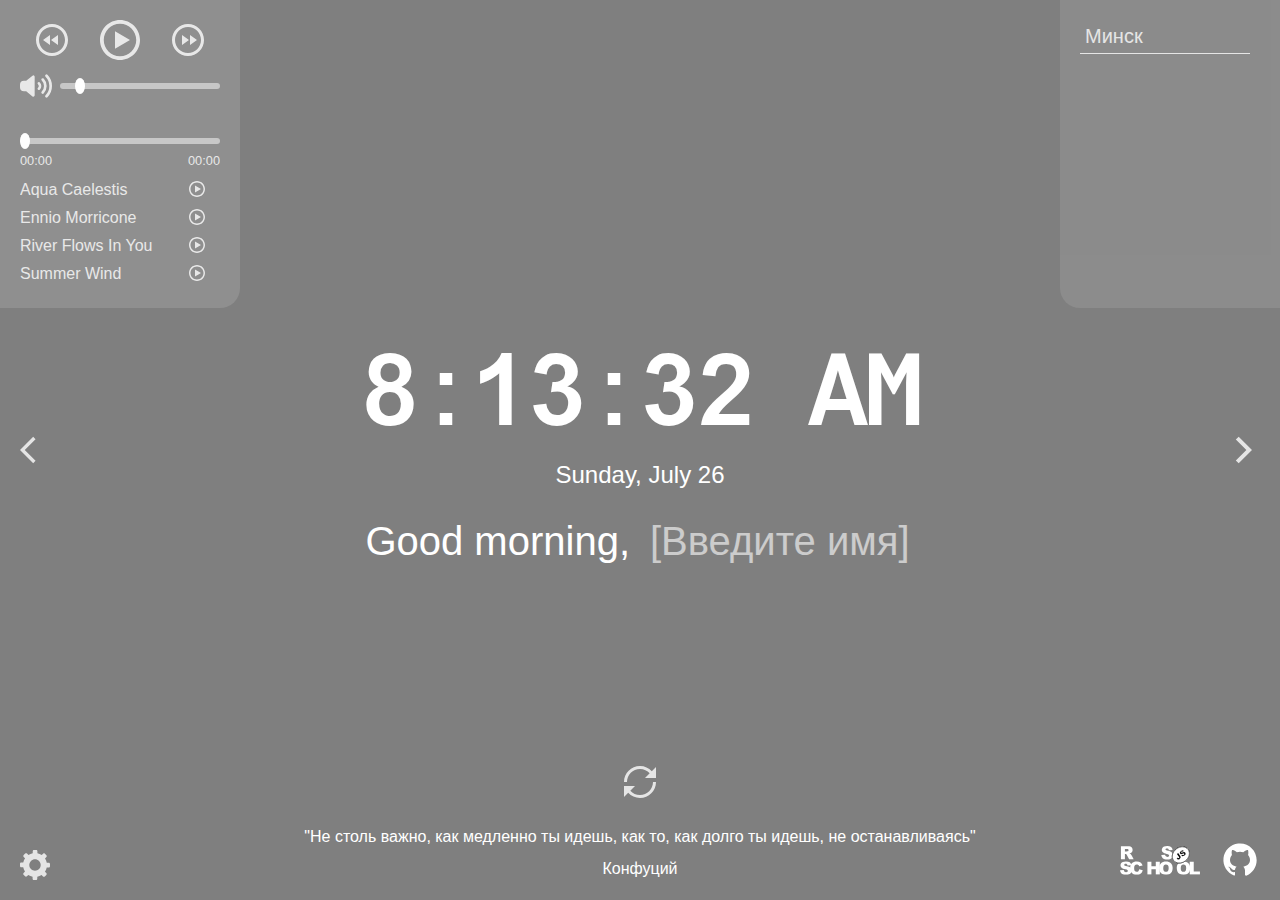
==== commit 16e72717: "refactor: change structure of the project for webpack" ====
--- a/momentum/index.html
+++ b/momentum/index.html
@@ -134,15 +134,11 @@
       </div>
     </div>
     <div class="social-wrapper">
-      <a class="social-item rs-logo" href="https://rs.school/js-stage0/" target="_blank">
-        <img src="./assets/svg/rs_school.svg" class="rs-logo" alt="RS School" width="80" height="30">
-      </a>
-      <a class="social-item" href="https://github.com/Olmeor" target="_blank">
-        <img src="./assets/svg/github.svg" alt="GitHub" width="40" height="40">
-      </a>
+      <a class="social-item rs-logo" href="https://rs.school/js-stage0/" target="_blank"></a>
+      <a class="social-item github-logo" href="https://github.com/Olmeor" target="_blank"></a>
     </div>
   </footer>
-  <script src="./js/index.js"></script>
-  <script type="module" src="./js/script.js"></script>
+  <script src="./js/script.js"></script>
+  <script type="module" src="./js/index.js"></script>
 </body>
 </html>
--- a/momentum/css/style.css
+++ b/momentum/css/style.css
@@ -500,11 +500,33 @@
   border: 0;
   opacity: 0.8;
   transition: all 0.3s ease;
+  z-index: 10;
 }
 
 .settings-button:hover {
 	transform: rotate(90deg);
   opacity: 1;
+}
+
+.social-item {
+  z-index: 9;
+}
+
+.rs-logo {
+  background-image: url("../assets/svg/rs_school.svg");
+  background-size: 80px 30px;
+  width: 80px;
+  height: 30px;
+  z-index: 10;
+}
+
+.github-logo {
+  background-image: url("../assets/svg/github.svg");
+  background-size: 40px 40px;
+  background-repeat: no-repeat;
+  width: 40px;
+  height: 40px;
+  z-index: 10;
 }
 
 /* Settings */
@@ -697,6 +719,14 @@
 
 @media (max-width: 768px) {
 
+  .header {
+    height: 37vh;
+  }
+
+  .main {
+    height: 33vh;
+  }
+
   .player,
   .weather {
 		width: 140px;
@@ -720,8 +750,12 @@
 	.time {
 		min-height: 80px;
 		font-size: 70px;
-	}
-
+    margin-bottom: 0;
+	}
+
+  .date {
+    margin-bottom: 0;
+  }
 	.greeting-container {
 		width: 100%;
 		flex-direction: column;
@@ -733,6 +767,12 @@
 		padding: 5px;
 	}
 
+  .quote-wrapper {
+    position: absolute;
+    padding-bottom: 40px;
+    width: calc(100% - 40px);
+    z-index: 0;
+  }
 	.quote {
 		margin-bottom: 20px;
 	}
@@ -780,11 +820,7 @@
 @media (max-width: 390px) {
 
   .quote-wrapper {
-    position: absolute;
-    padding-bottom: 40px;
-    padding-right: 30px;
-    /* z-index: -1; */
-    font-size: 12px;
+    font-size: 14px;
   }
 
   .settings-wrapper,
@@ -809,6 +845,10 @@
     height: 32vh;
   }
 
+  .footer {
+    height: 29vh;
+  }
+
   .time,
   .date {
     margin-bottom: 5px;
@@ -818,10 +858,10 @@
     min-height: 40px;
     font-size: 48px;
   }
+
   .quote-wrapper {
-    padding-right: 10px;
-  }
-
+    width: calc(100% - 20px);
+  }
   .social-wrapper {
     gap: 10px;
   }
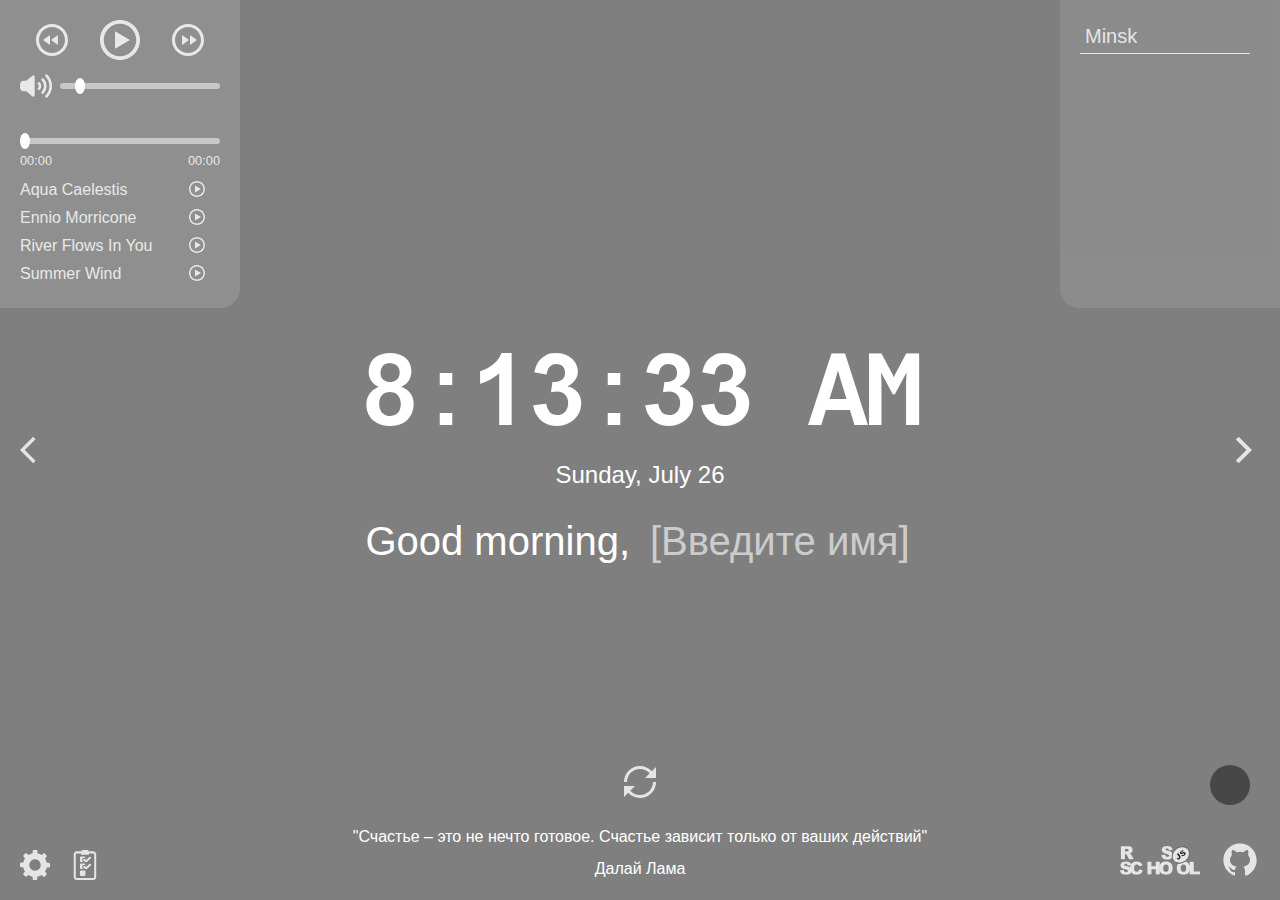
==== commit 3fdb62e5: "feat: start todo" ====
--- a/momentum/index.html
+++ b/momentum/index.html
@@ -121,10 +121,17 @@
           </div>
       </div>
     </div>
+    <div class="todo">
+      <div class="todo-content">
+
+      </div>
+    </div>
+
   </main>
   <footer class="footer">
     <div class="settings-wrapper">
       <button class="settings-button"></button>
+      <button class="todo-button todo-btn"></button>
     </div>
     <div class="quote-wrapper">
       <button class="change-quote"></button>
@@ -138,7 +145,7 @@
       <a class="social-item github-logo" href="https://github.com/Olmeor" target="_blank"></a>
     </div>
   </footer>
-  <script src="./js/script.js"></script>
+  <!-- <script src="./js/script.js"></script> -->
   <script type="module" src="./js/index.js"></script>
 </body>
 </html>
--- a/momentum/css/style.css
+++ b/momentum/css/style.css
@@ -55,6 +55,7 @@
   width: 200px;
   position: relative;
   transition: .3s;
+  user-select: none;
 }
 
 .player::before,
@@ -320,6 +321,7 @@
   position: relative;
   opacity: .8;
   transition: .3s;
+  user-select: none;
 }
 
 .weather-error {
@@ -394,6 +396,7 @@
   font-size: 100px;
   letter-spacing: -4px;
   transition: .3s;
+  user-select: none;
 }
 
 .date {
@@ -401,6 +404,7 @@
   font-size: 24px;
   margin-bottom: 20px;
   transition: .3s;
+  user-select: none;
 }
 
 .greeting-container {
@@ -418,6 +422,7 @@
   flex: 1;  
   padding: 10px;
   text-align: right;
+  user-select: none;
 }
 
 .name {
@@ -454,6 +459,7 @@
 .quote-wrapper {
   display: block;
   transition: .3s;
+  user-select: none;
 }
 
 .change-quote {
@@ -508,6 +514,28 @@
   opacity: 1;
 }
 
+.todo-button {
+  background-image: url("../assets/svg/todo.svg");
+  background-position: center center;
+  background-repeat: no-repeat;
+  background-color: transparent;
+  width: 30px;
+  height: 30px;
+  border: 0;
+  opacity: 0.8;
+  transition: all 0.3s ease;
+  z-index: 10;
+}
+
+.todo-button:hover {
+  opacity: 1;
+
+}
+
+.todo-button:active {
+  transform: scale(1.3);
+}
+
 .social-item {
   z-index: 9;
 }
@@ -517,6 +545,7 @@
   background-size: 80px 30px;
   width: 80px;
   height: 30px;
+  opacity: 0.8;
   z-index: 10;
 }
 
@@ -526,6 +555,7 @@
   background-repeat: no-repeat;
   width: 40px;
   height: 40px;
+  opacity: 0.8;
   z-index: 10;
 }
 
@@ -717,6 +747,22 @@
   transition: .3s;
 }
 
+@media (max-width: 991px) {
+
+  .header {
+    height: 45vh;
+  }
+
+  .main {
+    height: 25vh;
+  }
+
+  .time,
+  .date {
+    margin-bottom: 0;
+  }
+}
+
 @media (max-width: 768px) {
 
   .header {
@@ -784,6 +830,7 @@
 		padding: 5px;
 		box-sizing: border-box;
 		align-self: stretch;
+    flex: none;
 	}
 
 
@@ -908,4 +955,64 @@
   .vol-controls {
     width: 120px;
   }
-}+}
+
+.todo {
+  display: flex;
+  flex-wrap: wrap;
+  justify-content: space-between;
+  max-width: 390px;
+  margin: 15px auto;
+  position: fixed;
+  transition: .3s;
+  position: fixed;
+	right: 30px;
+	bottom: 80px;
+	z-index: 3;
+}
+
+.todo-close {
+  right: -400px;
+}
+
+.todo-content {
+  padding: 20px;
+  background-color: #00000070;
+  border-radius: 20px;
+}
+
+.todo__input {
+  position: relative;
+}
+
+.todo__text {
+  width: 225px;
+  padding: 6px 34px 6px 10px;
+  font-size: inherit;
+  font-family: inherit;
+  line-height: inherit;
+  border: 1px solid #e0e0e0;
+  border-radius: 4px;
+  outline: none;
+}
+
+.todo__text:focus {
+  border-color: #dcedc8;
+}
+
+.todo__add {
+  position: absolute;
+  top: 50%;
+  right: 5px;
+  width: 26px;
+  height: 26px;
+  background-color: #8bc34a;
+  transform: translateY(-50%);
+  cursor: pointer;
+  transition: background-color 0.15s ease-in;
+}
+
+.todo__add:hover {
+  background-color: #689f38;
+}
+
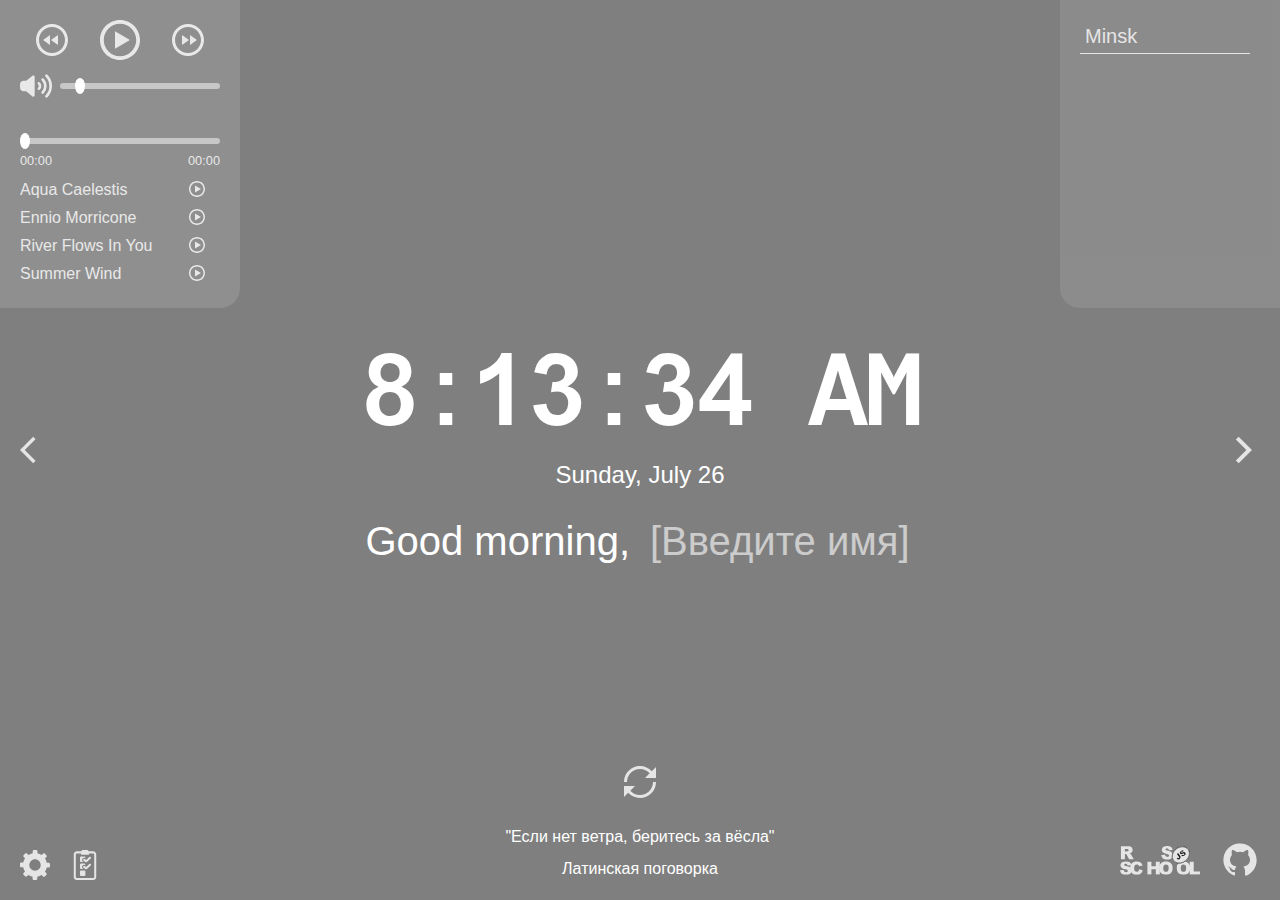
==== commit ae0b75de: "feat: add translate and localstorage for todo" ====
--- a/momentum/index.html
+++ b/momentum/index.html
@@ -121,9 +121,17 @@
           </div>
       </div>
     </div>
-    <div class="todo">
+    <div class="todo-wrapper todo-close">
       <div class="todo-content">
-
+        <div class="todo-header-wrapper">
+          <p class="todo-header">ToDo List</p>
+          <button class="todo-close-button"></button>
+        </div>
+        <div class="todo-list"></div>
+        <div class="todo-input-wrapper">
+          <input type="text" class="todo-input" placeholder="New todo">
+          <button class="todo-input-button"></button>
+        </div>
       </div>
     </div>
 
--- a/momentum/css/style.css
+++ b/momentum/css/style.css
@@ -618,7 +618,8 @@
   cursor: pointer;
 }
 
-.set-theme-button {
+.set-theme-button,
+.todo-input-button {
   width: 20px;
   height: 20px;
   border-radius: 10px;
@@ -628,11 +629,16 @@
   opacity: .8;
 }
 
-.set-theme-button:hover {
+.todo-input-button {
+  padding-bottom: 4px;
+}
+.set-theme-button:hover,
+.todo-input-button:hover {
   opacity: 1;
 }
 
-.set-theme-button:active {
+.set-theme-button:active,
+.todo-input-button:active {
   border: 0;
   outline: 0;  
   transform: scale(1.3);
@@ -647,7 +653,8 @@
 
 /* label */
 
-input[type="checkbox"] {
+/* input[type="checkbox"] { */
+.checkbox {
 	height: 0;
 	width: 0;
 	visibility: hidden;
@@ -685,7 +692,6 @@
 
 input + .toggle-lang {
 	border-radius: 0;
-  /* width: 30px; */
   height: 27px;
 	background: url("../assets/svg/united-kingdom-flag-icon.svg");
 }
@@ -957,18 +963,20 @@
   }
 }
 
-.todo {
-  display: flex;
+/* Todo */
+
+.todo-wrapper {
+  /* display: flex;
   flex-wrap: wrap;
-  justify-content: space-between;
+  justify-content: space-between; */
   max-width: 390px;
-  margin: 15px auto;
   position: fixed;
   transition: .3s;
   position: fixed;
 	right: 30px;
 	bottom: 80px;
 	z-index: 3;
+
 }
 
 .todo-close {
@@ -977,42 +985,154 @@
 
 .todo-content {
   padding: 20px;
-  background-color: #00000070;
+  background-color: #333;
+  border-radius: 10px;
+  width: 390px;
+  max-height: 256px;
+  min-height: 100%;
+  display: flex;
+  flex-direction: column;
+  gap: 10px;
+}
+
+.todo-input-wrapper,
+.todo-header-wrapper {
+  display: flex;
+  justify-content: space-between;
+
+}
+
+.todo-header {
+  font-size: 22px;
+  text-align: left;
+  user-select: none;
+}
+
+.todo-close-button {
+  width: 22px;
+  height: 22px;
+  border: 0;
+  background: url("../assets/svg/close-todo.svg");
+  background-size: 22px 22px;
+}
+
+.todo-close-button:hover {
+  transform: scale(1.2);
+}
+
+.todo-list {
+  flex: 1 1 auto;
+  text-align: left;
+  /* height: auto; */
+  min-height: 50px;
+  font-size: 18px;
+  overflow-y: auto;
+  overflow-x: hidden;
+}
+
+.todo-list::-webkit-scrollbar {
+  width: 6px;
+}
+
+.todo-list::-webkit-scrollbar-track {
+  background: rgba(255, 255, 255, 0.5);
+  border-radius: 3px;
+}
+
+.todo-list::-webkit-scrollbar-thumb {
+  background-color: white;
   border-radius: 20px;
 }
 
-.todo__input {
+.todo-input-wrapper {
+  text-align: left;
+}
+
+.todo-input {
+  width: 80%;
+  height: 20px;
+  font-size: 20px;
+  color: #fff;
+  border: 0;
+  outline: 0;
+  background-color: transparent;
+}
+
+.todo-item {
+  display: flex;
+  align-items: baseline;
+  justify-content: space-between;
+  padding: 5px 10px 5px 0;
+  opacity: 1;
+  transition: .3s;
+  gap: 5px;
+  overflow-wrap: break-word;
+}
+
+.todo-item>span {
+  display: block;
+  width: 250px;
+  outline: none;
+}
+
+.userTodo-done {
+  text-decoration: line-through;
+  opacity: .6;
+}
+
+.todo-item-done,
+.todo-item-delete,
+.todo-item-edit {
+  padding-right: 10px;
+  cursor: pointer;
+  transition: all .3s;
+  opacity: 0.7;
+}
+
+.todoCheckbox {
   position: relative;
-}
-
-.todo__text {
-  width: 225px;
-  padding: 6px 34px 6px 10px;
-  font-size: inherit;
-  font-family: inherit;
-  line-height: inherit;
-  border: 1px solid #e0e0e0;
-  border-radius: 4px;
-  outline: none;
-}
-
-.todo__text:focus {
-  border-color: #dcedc8;
-}
-
-.todo__add {
-  position: absolute;
-  top: 50%;
-  right: 5px;
-  width: 26px;
-  height: 26px;
-  background-color: #8bc34a;
-  transform: translateY(-50%);
-  cursor: pointer;
-  transition: background-color 0.15s ease-in;
-}
-
-.todo__add:hover {
-  background-color: #689f38;
-}
-
+  top:3px;
+  width: 20px;
+  height: 20px;
+  background-size: 20px 20px;
+}
+
+.todo-item-done,
+.todo-item-delete,
+.todo-item-edit {
+  position: relative;
+  top:3px;
+  width: 20px;
+  height: 20px;
+  background-size: 20px 20px;
+  border: 0;
+  outline: 0;
+  background-color: #333;
+}
+
+.todo-item-done {
+  background-image: url(../assets/svg/done.svg);
+}
+
+.todo-item-edit {
+  background-image: url(../assets/svg/edit.svg);
+}
+
+.todo-item-delete {
+  background-image: url(../assets/svg/delete.svg);
+}
+
+.todo-item-done:hover,
+.todo-item-delete:hover,
+.todo-item-edit:hover {
+  transform: scale(1.2);
+}
+
+.todo-item-done:active,
+.todo-item-delete:active,
+.todo-item-edit:active {
+  transform: scale(1.2);
+  opacity: 1;
+}
+
+
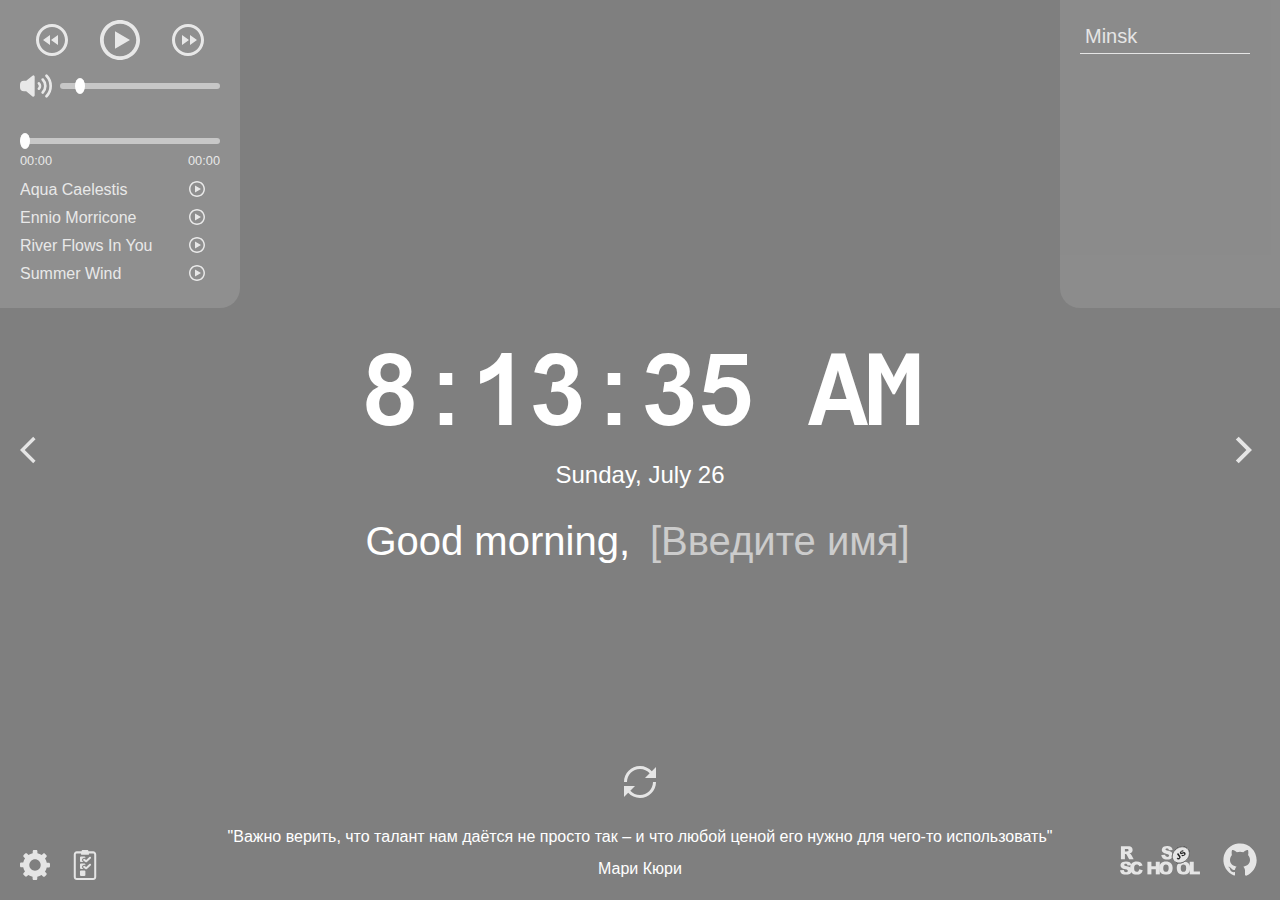
==== commit 0337d844: "fix: change todo color" ====
--- a/momentum/index.html
+++ b/momentum/index.html
@@ -124,7 +124,11 @@
     <div class="todo-wrapper todo-close">
       <div class="todo-content">
         <div class="todo-header-wrapper">
-          <p class="todo-header">ToDo List</p>
+          <select class="todo-header" id="switch-todo" name="todoHeaderBlock">
+            <option class="todo-header-list" value="0" selected>Active</option>
+            <option class="todo-header-list" value="1">Completed</option>
+            <option class="todo-header-list" value="2">Deleted</option>
+          </select>
           <button class="todo-close-button"></button>
         </div>
         <div class="todo-list"></div>
--- a/momentum/css/style.css
+++ b/momentum/css/style.css
@@ -626,11 +626,11 @@
   border: 0;
   background: url("../assets/svg/set-theme.svg");
   background-size: 20px 20px;
-  opacity: .8;
 }
 
 .todo-input-button {
   padding-bottom: 4px;
+  opacity: .8;
 }
 .set-theme-button:hover,
 .todo-input-button:hover {
@@ -966,9 +966,7 @@
 /* Todo */
 
 .todo-wrapper {
-  /* display: flex;
-  flex-wrap: wrap;
-  justify-content: space-between; */
+
   max-width: 390px;
   position: fixed;
   transition: .3s;
@@ -985,7 +983,7 @@
 
 .todo-content {
   padding: 20px;
-  background-color: #333;
+  background-color: #00000090;
   border-radius: 10px;
   width: 390px;
   max-height: 256px;
@@ -1006,6 +1004,18 @@
   font-size: 22px;
   text-align: left;
   user-select: none;
+  border: 0;
+	border-radius: 20px;
+	box-sizing: border-box;
+	outline: none;
+  background-color: #00000000;
+  color: #fff;
+  opacity: .8;
+  padding-left: 10px;
+}
+
+.todo-header-list {
+  background-color: #101010;
 }
 
 .todo-close-button {
@@ -1056,6 +1066,7 @@
   border: 0;
   outline: 0;
   background-color: transparent;
+  padding-left: 10px;
 }
 
 .todo-item {
@@ -1107,7 +1118,7 @@
   background-size: 20px 20px;
   border: 0;
   outline: 0;
-  background-color: #333;
+  background-color: #00000090;
 }
 
 .todo-item-done {
@@ -1134,5 +1145,3 @@
   transform: scale(1.2);
   opacity: 1;
 }
-
-
